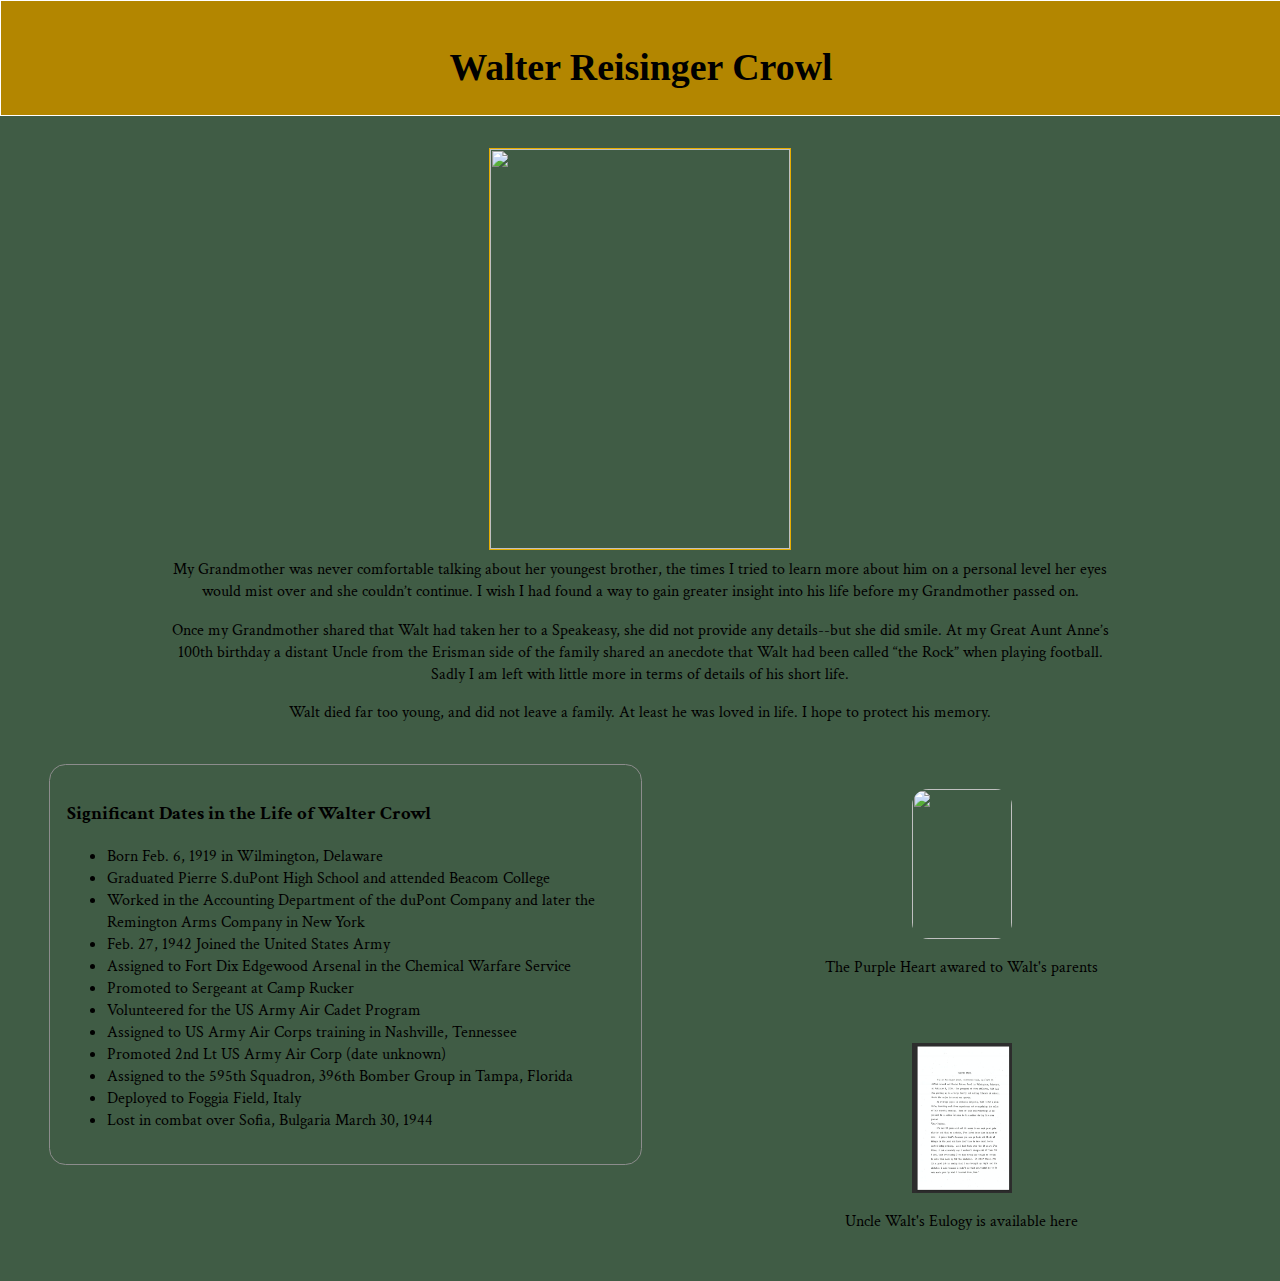
==== index.html @ 448b4d3b "clean up file names" ====
<!DOCTYPE html>
<html>
  <head>
    <meta charset="utf-8">
    <link rel="stylesheet" type="text/css" href="CSS/css_proj1.css">
    <link href='https://fonts.googleapis.com/css?family=Crimson+Text' rel='stylesheet' type='text/css'>
    <link href='https://fonts.googleapis.com/css?family=Old+Standard+TT' rel='stylesheet' type='text/css'>
    <title>Draft 31 May</title>
  </head>


  <body >

    <div class="heading">
      <h1> Walter Reisinger Crowl</h1>
    </div>



      <div>
        <img src="http://res.cloudinary.com/dpukqpbla/image/upload/v1464881760/Scan_tg2wca.jpg" class="top_photo" height="400em" width="300em">
      </div>


    <div class="intro">
      <p> My Grandmother was never comfortable talking about her youngest brother,
        the times I tried to learn more about him on a personal level her eyes would mist over
        and she couldn’t continue.  I wish I had found a way to gain greater insight
        into his life before my Grandmother passed on.</p>
      <p>Once my Grandmother shared that Walt had taken her to a Speakeasy, she did
        not provide any details--but she did smile.  At my Great Aunt Anne’s 100th birthday a distant
        Uncle from the Erisman side of the family shared an anecdote that Walt
        had been called “the Rock” when playing football. Sadly I am left with little more in terms of details of his short life.  </p>
      <p class="top_p">Walt died far too young, and did not leave a family.
        At least he was loved in life.  I hope to protect his memory.  </p>

    </div>

    <div class="main">  <!-- div for the overall container -->

    <div class="first">
      <h3>Significant Dates in the Life of Walter Crowl</h3>
      <ul>
        <li>Born Feb. 6, 1919 in Wilmington, Delaware</li>
        <li>Graduated Pierre S.duPont High School and attended Beacom College</li>
        <li>Worked in the Accounting Department of the duPont Company and later the Remington Arms Company in New York</li>
        <li>Feb. 27, 1942 Joined the United States Army</li>
        <li>Assigned to Fort Dix Edgewood Arsenal in the Chemical Warfare Service</li>
        <li>Promoted to Sergeant at Camp Rucker</li>
        <li>Volunteered for the US Army Air Cadet Program</li>
        <li>Assigned to US Army Air Corps training in Nashville, Tennessee</li>
        <li>Promoted 2nd Lt US Army Air Corp (date unknown)</li>
        <li>Assigned to the 595th Squadron, 396th Bomber Group in Tampa, Florida</li>
        <li>Deployed to Foggia Field, Italy</li>
        <li>Lost in combat over Sofia, Bulgaria March 30, 1944</li>
      </ul>
    </div>



    <div class="right_side">

    <div class="second">
      <a href="http://res.cloudinary.com/dpukqpbla/image/upload/v1464879552/20160602_103224_brcwg8.jpg">
      <img src="http://res.cloudinary.com/dpukqpbla/image/upload/c_limit,h_2448,w_1516/a_0/v1464879552/20160602_103224_brcwg8.jpg" class="img_1" height="150em" width="100em">
      <p id="second_p">The Purple Heart awared to Walt's parents</p></a>
    </div>



    <div class="third">
      <a href= "images/Walt_Eulogy.pdf" target="_blank"><img src="images/Walt_Eulogy.png" class="img_3" width= "100em" height="150em"></a>
      <p><a href= "images/Walt_Eulogy.pdf" target="_blank">Uncle Walt's Eulogy is available here</a></p>
    </div>


  </div>





    </div>





<!--
    <div class="footer">
      <h2>Footer</h2>
    </div> -->


  </body>
</html>
---- CSS/css_proj1.css ----
body {
   background-color: #405c45;
   font-family: 'Crimson Text', serif;
   font-size: 1.03em;
 }

 .heading {
   width: 100%;
   left: 0em;
   top: 0em;
   font-family: 'Old Standard TT', serif;
   font-size: 1.15em;
   border: 1px solid #FFFFFF;
   background-color: #b38600;
   color: #000000;
   position: absolute;;
   text-align: center;
   padding-top: 1em;
   padding-bottom: 0  ;
   /*padding: 5em auto 1em;*/
 }

.top_photo {
  position: relative;
  top: 8.5em;
  display: block;
  border: 1px solid #e6ac00;
  margin: 0 auto 0em;
}


 .intro {
   position: relative;
   top: 8em;
   display: block;
   width: 75%;
   /*border: 1px solid #0000ff;*/
   /*padding: 0.5em;*/
   margin: 0 auto 0;
   text-align: center;
 }
.main {
  position: relative;
  top: 7em;
  display: inline-block;
  width: 98%;
  /*border: 1px solid #0000ff;*/
  padding: 1em;
}

.first {
  border: 1px solid #8c8c8c;
  width: 45%;
  float: left;
  padding: 1em;
  margin-top: 1.5em;
  margin-left: 1.5em;
  border-radius: 1em;
}


.right_side {
  color: #000000;
  margin-right: 0.5em;
}


.second {
  /*border: 1px solid #ffffff;*/
  width: 45%;
  float: right;
  /*diplay: block;*/
  padding: 1em;
  text-align: center;
  margin-top: 2em;
}

.img_1 {
  /*width: 40%;*/
  /*float: right;*/
  display: block;
  margin: 0 auto 0;
  border-radius: 1em;
}

.img_2 {
  display: block;
  border: 1px solid yellow;
  float: right;
  margin: 0 auto 0;
}

a:link {
  text-decoration: none;
  color: #000000;
}

a:visited {
  text-decoration: none;
  color: #000000;
}

.third {
  /*border: 1px solid #ffffff;*/
  width: 45%;
  float: right;
  clear: right;
  padding: 1em;
  margin: 1em 0 0 0;
  text-align: center;
}

.img_3 {
  display: block;
  margin: 0 auto 0;
}


/*.footer {
  position: fixed;
  width: 100%;
  bottom: 0;
  border: 1px solid #FFFFFF;
  font-family: Arial;
  color: #FFFFFF;
  text-align: center;
  padding: 1em;
}*/
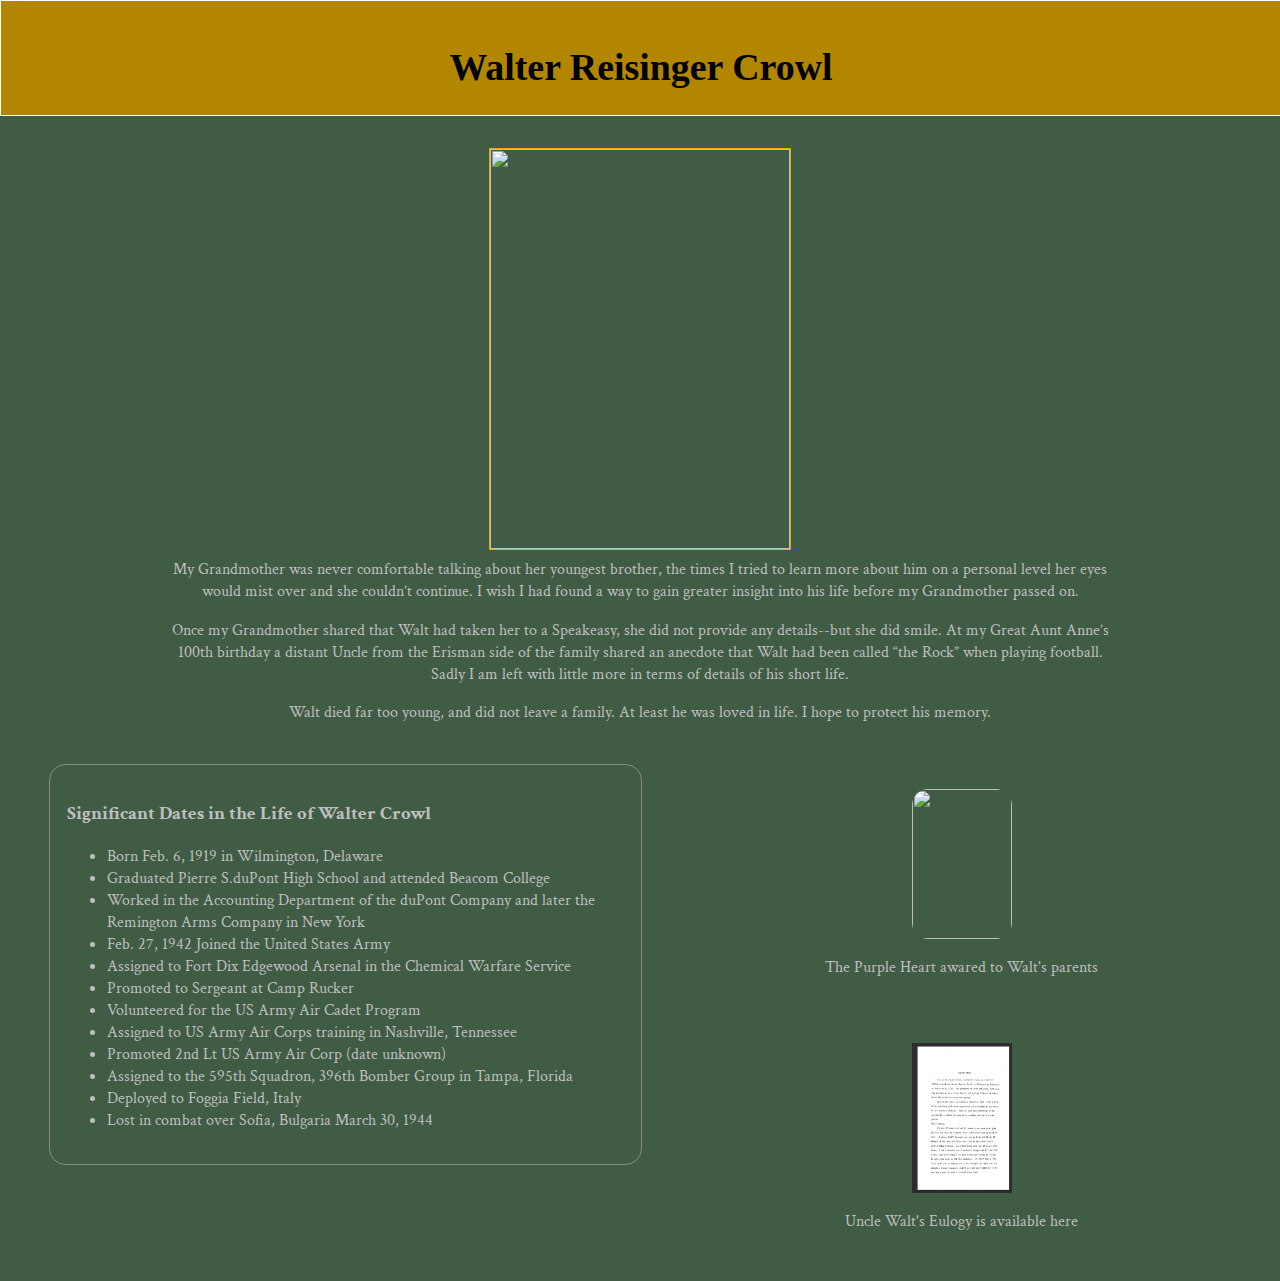
==== commit c3f684d5: "clean up code" ====
--- a/index.html
+++ b/index.html
@@ -8,19 +8,15 @@
     <title>Draft 31 May</title>
   </head>
 
-
   <body >
 
     <div class="heading">
       <h1> Walter Reisinger Crowl</h1>
     </div>
 
-
-
       <div>
         <img src="http://res.cloudinary.com/dpukqpbla/image/upload/v1464881760/Scan_tg2wca.jpg" class="top_photo" height="400em" width="300em">
       </div>
-
 
     <div class="intro">
       <p> My Grandmother was never comfortable talking about her youngest brother,
@@ -36,7 +32,7 @@
 
     </div>
 
-    <div class="main">  <!-- div for the overall container -->
+  <div class="main">
 
     <div class="first">
       <h3>Significant Dates in the Life of Walter Crowl</h3>
@@ -56,41 +52,20 @@
       </ul>
     </div>
 
+    <div class="right_side">
+      <div class="second">
+        <a href="http://res.cloudinary.com/dpukqpbla/image/upload/v1464879552/20160602_103224_brcwg8.jpg">
+        <img src="http://res.cloudinary.com/dpukqpbla/image/upload/c_limit,h_2448,w_1516/a_0/v1464879552/20160602_103224_brcwg8.jpg" class="img_1" height="150em" width="100em">
+        <p id="second_p">The Purple Heart awared to Walt's parents</p></a>
+      </div>
 
-
-    <div class="right_side">
-
-    <div class="second">
-      <a href="http://res.cloudinary.com/dpukqpbla/image/upload/v1464879552/20160602_103224_brcwg8.jpg">
-      <img src="http://res.cloudinary.com/dpukqpbla/image/upload/c_limit,h_2448,w_1516/a_0/v1464879552/20160602_103224_brcwg8.jpg" class="img_1" height="150em" width="100em">
-      <p id="second_p">The Purple Heart awared to Walt's parents</p></a>
+      <div class="third">
+        <a href= "images/Walt_Eulogy.pdf" target="_blank"><img src="images/Walt_Eulogy.png" class="img_3" width= "100em" height="150em"></a>
+        <p><a href= "images/Walt_Eulogy.pdf" target="_blank">Uncle Walt's Eulogy is available here</a></p>
+      </div>
     </div>
-
-
-
-    <div class="third">
-      <a href= "images/Walt_Eulogy.pdf" target="_blank"><img src="images/Walt_Eulogy.png" class="img_3" width= "100em" height="150em"></a>
-      <p><a href= "images/Walt_Eulogy.pdf" target="_blank">Uncle Walt's Eulogy is available here</a></p>
-    </div>
-
 
   </div>
 
-
-
-
-
-    </div>
-
-
-
-
-
-<!--
-    <div class="footer">
-      <h2>Footer</h2>
-    </div> -->
-
-
   </body>
 </html>
--- a/CSS/css_proj1.css
+++ b/CSS/css_proj1.css
@@ -2,6 +2,7 @@
    background-color: #405c45;
    font-family: 'Crimson Text', serif;
    font-size: 1.03em;
+   color: #bfbfbf;
  }
 
  .heading {
@@ -17,7 +18,6 @@
    text-align: center;
    padding-top: 1em;
    padding-bottom: 0  ;
-   /*padding: 5em auto 1em;*/
  }
 
 .top_photo {
@@ -34,8 +34,6 @@
    top: 8em;
    display: block;
    width: 75%;
-   /*border: 1px solid #0000ff;*/
-   /*padding: 0.5em;*/
    margin: 0 auto 0;
    text-align: center;
  }
@@ -44,7 +42,6 @@
   top: 7em;
   display: inline-block;
   width: 98%;
-  /*border: 1px solid #0000ff;*/
   padding: 1em;
 }
 
@@ -60,24 +57,25 @@
 
 
 .right_side {
-  color: #000000;
+  color: #bfbfbf;
   margin-right: 0.5em;
 }
 
 
 .second {
-  /*border: 1px solid #ffffff;*/
   width: 45%;
   float: right;
-  /*diplay: block;*/
   padding: 1em;
   text-align: center;
   margin-top: 2em;
+  color: #bfbfbf;
+}
+
+p {
+  color: #bfbfbf;
 }
 
 .img_1 {
-  /*width: 40%;*/
-  /*float: right;*/
   display: block;
   margin: 0 auto 0;
   border-radius: 1em;
@@ -92,16 +90,15 @@
 
 a:link {
   text-decoration: none;
-  color: #000000;
+  color: #bfbfbf;
 }
 
 a:visited {
   text-decoration: none;
-  color: #000000;
+  color: #bfbfbf;
 }
 
 .third {
-  /*border: 1px solid #ffffff;*/
   width: 45%;
   float: right;
   clear: right;
@@ -114,15 +111,3 @@
   display: block;
   margin: 0 auto 0;
 }
-
-
-/*.footer {
-  position: fixed;
-  width: 100%;
-  bottom: 0;
-  border: 1px solid #FFFFFF;
-  font-family: Arial;
-  color: #FFFFFF;
-  text-align: center;
-  padding: 1em;
-}*/
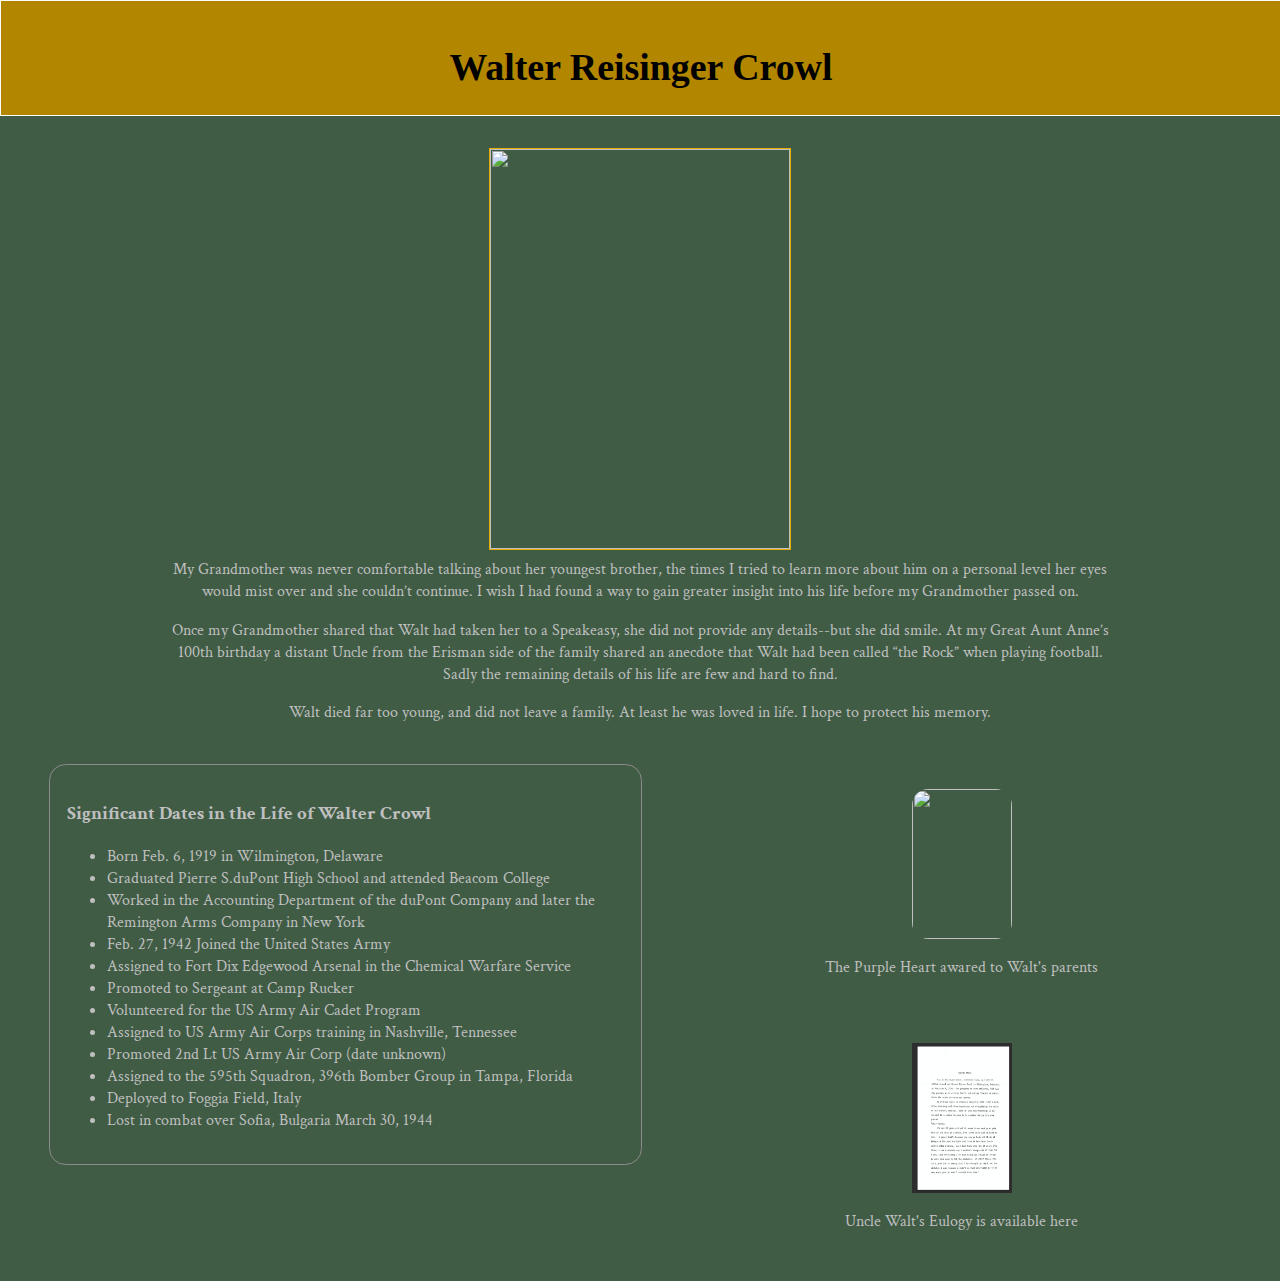
==== commit 43405c1d: "write a better tribute" ====
--- a/index.html
+++ b/index.html
@@ -26,7 +26,7 @@
       <p>Once my Grandmother shared that Walt had taken her to a Speakeasy, she did
         not provide any details--but she did smile.  At my Great Aunt Anne’s 100th birthday a distant
         Uncle from the Erisman side of the family shared an anecdote that Walt
-        had been called “the Rock” when playing football. Sadly I am left with little more in terms of details of his short life.  </p>
+        had been called “the Rock” when playing football. Sadly the remaining details of his life are few and hard to find.  </p>
       <p class="top_p">Walt died far too young, and did not leave a family.
         At least he was loved in life.  I hope to protect his memory.  </p>
 
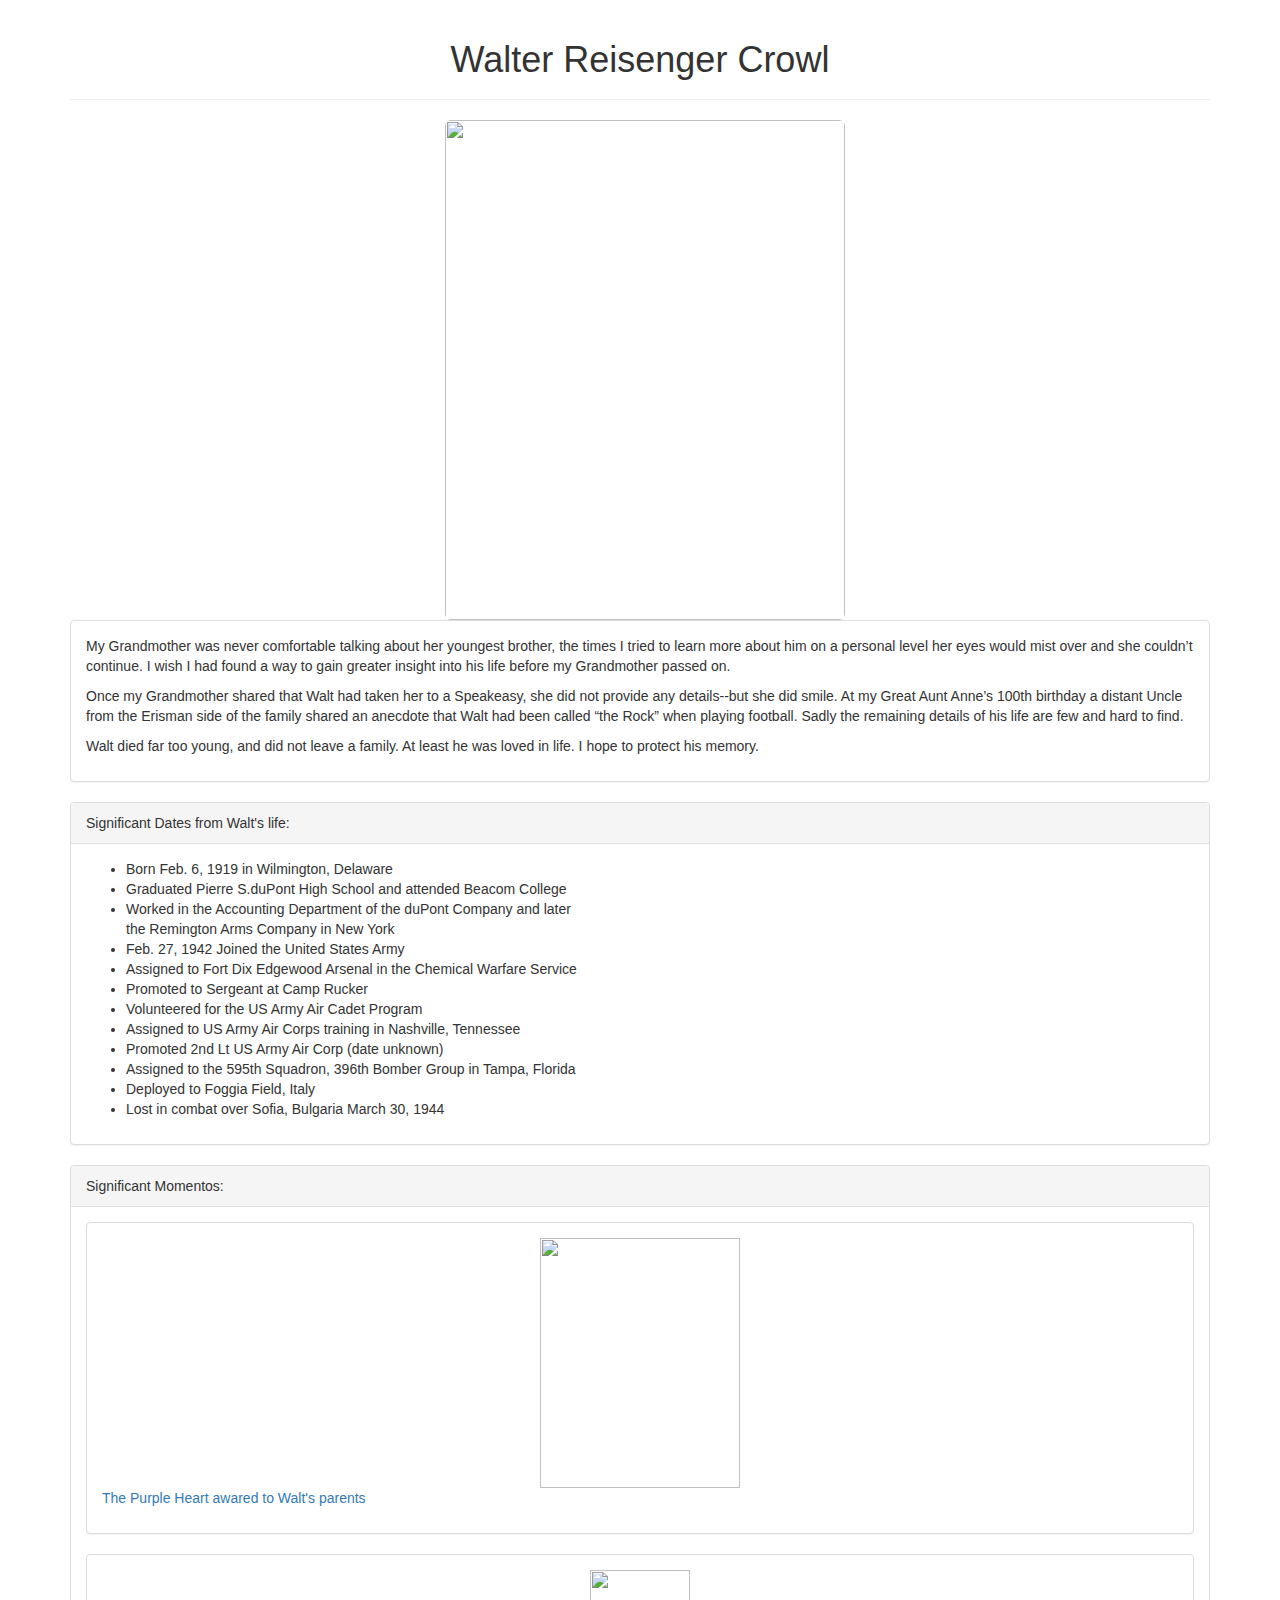
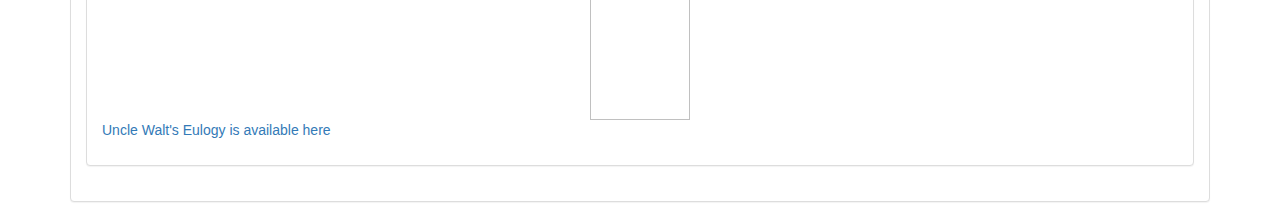
==== commit 2c4308b4: "keep working" ====
--- a/index.html
+++ b/index.html
@@ -2,70 +2,106 @@
 <html>
   <head>
     <meta charset="utf-8">
-    <link rel="stylesheet" type="text/css" href="CSS/css_proj1.css">
-    <link href='https://fonts.googleapis.com/css?family=Crimson+Text' rel='stylesheet' type='text/css'>
-    <link href='https://fonts.googleapis.com/css?family=Old+Standard+TT' rel='stylesheet' type='text/css'>
-    <title>Draft 31 May</title>
+    <meta name="viewport" content="width=device-width, initial-scale=1.0">
+    <link rel="stylesheet" href="http://maxcdn.bootstrapcdn.com/bootstrap/3.3.6/css/bootstrap.min.css">
+    <script src="https://ajax.googleapis.com/ajax/libs/jquery/1.12.0/jquery.min.js"></script>
+    <script src="http://maxcdn.bootstrapcdn.com/bootstrap/3.3.6/js/bootstrap.min.js"></script>
+    <link rel="stylesheet" href="css/css_16jun.css">
+    <title>Tribute to Walt</title>
   </head>
+  <body>
+    <div class="container"> <!-- upper portion for photo -->
 
-  <body >
-
-    <div class="heading">
-      <h1> Walter Reisinger Crowl</h1>
-    </div>
-
-      <div>
-        <img src="http://res.cloudinary.com/dpukqpbla/image/upload/v1464881760/Scan_tg2wca.jpg" class="top_photo" height="400em" width="300em">
+      <div class="page-header">
+      <h1 class="text-center">Walter Reisenger Crowl</h1>
       </div>
 
-    <div class="intro">
-      <p> My Grandmother was never comfortable talking about her youngest brother,
-        the times I tried to learn more about him on a personal level her eyes would mist over
-        and she couldn’t continue.  I wish I had found a way to gain greater insight
-        into his life before my Grandmother passed on.</p>
-      <p>Once my Grandmother shared that Walt had taken her to a Speakeasy, she did
-        not provide any details--but she did smile.  At my Great Aunt Anne’s 100th birthday a distant
-        Uncle from the Erisman side of the family shared an anecdote that Walt
-        had been called “the Rock” when playing football. Sadly the remaining details of his life are few and hard to find.  </p>
-      <p class="top_p">Walt died far too young, and did not leave a family.
-        At least he was loved in life.  I hope to protect his memory.  </p>
-
-    </div>
-
-  <div class="main">
-
-    <div class="first">
-      <h3>Significant Dates in the Life of Walter Crowl</h3>
-      <ul>
-        <li>Born Feb. 6, 1919 in Wilmington, Delaware</li>
-        <li>Graduated Pierre S.duPont High School and attended Beacom College</li>
-        <li>Worked in the Accounting Department of the duPont Company and later the Remington Arms Company in New York</li>
-        <li>Feb. 27, 1942 Joined the United States Army</li>
-        <li>Assigned to Fort Dix Edgewood Arsenal in the Chemical Warfare Service</li>
-        <li>Promoted to Sergeant at Camp Rucker</li>
-        <li>Volunteered for the US Army Air Cadet Program</li>
-        <li>Assigned to US Army Air Corps training in Nashville, Tennessee</li>
-        <li>Promoted 2nd Lt US Army Air Corp (date unknown)</li>
-        <li>Assigned to the 595th Squadron, 396th Bomber Group in Tampa, Florida</li>
-        <li>Deployed to Foggia Field, Italy</li>
-        <li>Lost in combat over Sofia, Bulgaria March 30, 1944</li>
-      </ul>
-    </div>
-
-    <div class="right_side">
-      <div class="second">
-        <a href="http://res.cloudinary.com/dpukqpbla/image/upload/v1464879552/20160602_103224_brcwg8.jpg">
-        <img src="http://res.cloudinary.com/dpukqpbla/image/upload/c_limit,h_2448,w_1516/a_0/v1464879552/20160602_103224_brcwg8.jpg" class="img_1" height="150em" width="100em">
-        <p id="second_p">The Purple Heart awared to Walt's parents</p></a>
-      </div>
-
-      <div class="third">
-        <a href= "images/Walt_Eulogy.pdf" target="_blank"><img src="images/Walt_Eulogy.png" class="img_3" width= "100em" height="150em"></a>
-        <p><a href= "images/Walt_Eulogy.pdf" target="_blank">Uncle Walt's Eulogy is available here</a></p>
+      <div class="row">
+        <div class="col-md-4"></div>
+        <img src="http://res.cloudinary.com/dpukqpbla/image/upload/v1464881760/May%20Projects/Scan_tg2wca.jpg" class="img-rounded" id="top_photo" height="500em" width="400em">
       </div>
     </div>
 
-  </div>
+
+    <div class="container" id="intro_body">
+        <div class=" panel panel-default">
+          <div class="panel-body">
+            <p> My Grandmother was never comfortable talking about her youngest brother,
+              the times I tried to learn more about him on a personal level her eyes would mist over
+              and she couldn’t continue.  I wish I had found a way to gain greater insight
+              into his life before my Grandmother passed on.</p>
+            <p>Once my Grandmother shared that Walt had taken her to a Speakeasy, she did
+              not provide any details--but she did smile.  At my Great Aunt Anne’s 100th birthday a distant
+              Uncle from the Erisman side of the family shared an anecdote that Walt
+              had been called “the Rock” when playing football. Sadly the remaining details of his life are few and hard to find.  </p>
+            <p class="top_p">Walt died far too young, and did not leave a family.
+              At least he was loved in life.  I hope to protect his memory.  </p>
+
+          </div>
+        </div>
+
+      </div>
+
+      <div class="container" id="main_body">
+        <div class="panel panel-default">
+          <div class="panel-heading" id="headings1">Significant Dates from Walt's life: </div>
+          <div class="panel-body" id="left_panel">
+            <ul>
+              <li>Born Feb. 6, 1919 in Wilmington, Delaware</li>
+              <li>Graduated Pierre S.duPont High School and attended Beacom College</li>
+              <li>Worked in the Accounting Department of the duPont Company and later<br> the Remington Arms Company in New York</li>
+              <li>Feb. 27, 1942 Joined the United States Army</li>
+              <li>Assigned to Fort Dix Edgewood Arsenal in the Chemical Warfare Service</li>
+              <li>Promoted to Sergeant at Camp Rucker</li>
+              <li>Volunteered for the US Army Air Cadet Program</li>
+              <li>Assigned to US Army Air Corps training in Nashville, Tennessee</li>
+              <li>Promoted 2nd Lt US Army Air Corp (date unknown)</li>
+              <li>Assigned to the 595th Squadron, 396th Bomber Group in Tampa, Florida</li>
+              <li>Deployed to Foggia Field, Italy</li>
+              <li>Lost in combat over Sofia, Bulgaria March 30, 1944</li>
+            </ul>
+          </div>
+        </div>
+
+
+
+
+
+
+        <div class="panel panel-default" id="right_panel">
+          <div class="panel-heading" id="headings2">Significant Momentos: </div>
+
+          <div class="panel-body">
+
+            <div class="panel panel-default" id="upper_right_panel">
+              <div class="panel-body">
+                <a href="http://res.cloudinary.com/dpukqpbla/image/upload/v1464879552/May%20Projects/20160602_103224_brcwg8.jpg">
+                <img src="http://res.cloudinary.com/dpukqpbla/image/upload/a_0/v1464879552/May%20Projects/20160602_103224_brcwg8.jpg" class="center-block" id="purple_heart" height="250em" width="200em">
+                <p id="second_p">The Purple Heart awared to Walt's parents</p></a>
+              </div>
+
+            </div>
+            <div class="panel panel-default center-block" id="lower_right_panel">
+              <div class="panel-body">
+                  <a href= "http://res.cloudinary.com/dpukqpbla/image/upload/v1466090250/May%20Projects/Walt_Eulogy.pdf" target="_blank"><img src="http://res.cloudinary.com/dpukqpbla/image/upload/v1466090416/May%20Projects/Image_Walt_Eulogy.png" class="center-block" id="eulogy_image" width= "100em" height="150em"></a>
+                  <p><a href= "http://res.cloudinary.com/dpukqpbla/image/upload/v1466090250/May%20Projects/Walt_Eulogy.pdf" target="_blank">Uncle Walt's Eulogy is available here</a></p>
+
+
+
+              </div>
+            </div>
+
+
+
+
+
+
+          </div>
+        </div>
+      </div>
+
+
+
 
   </body>
 </html>
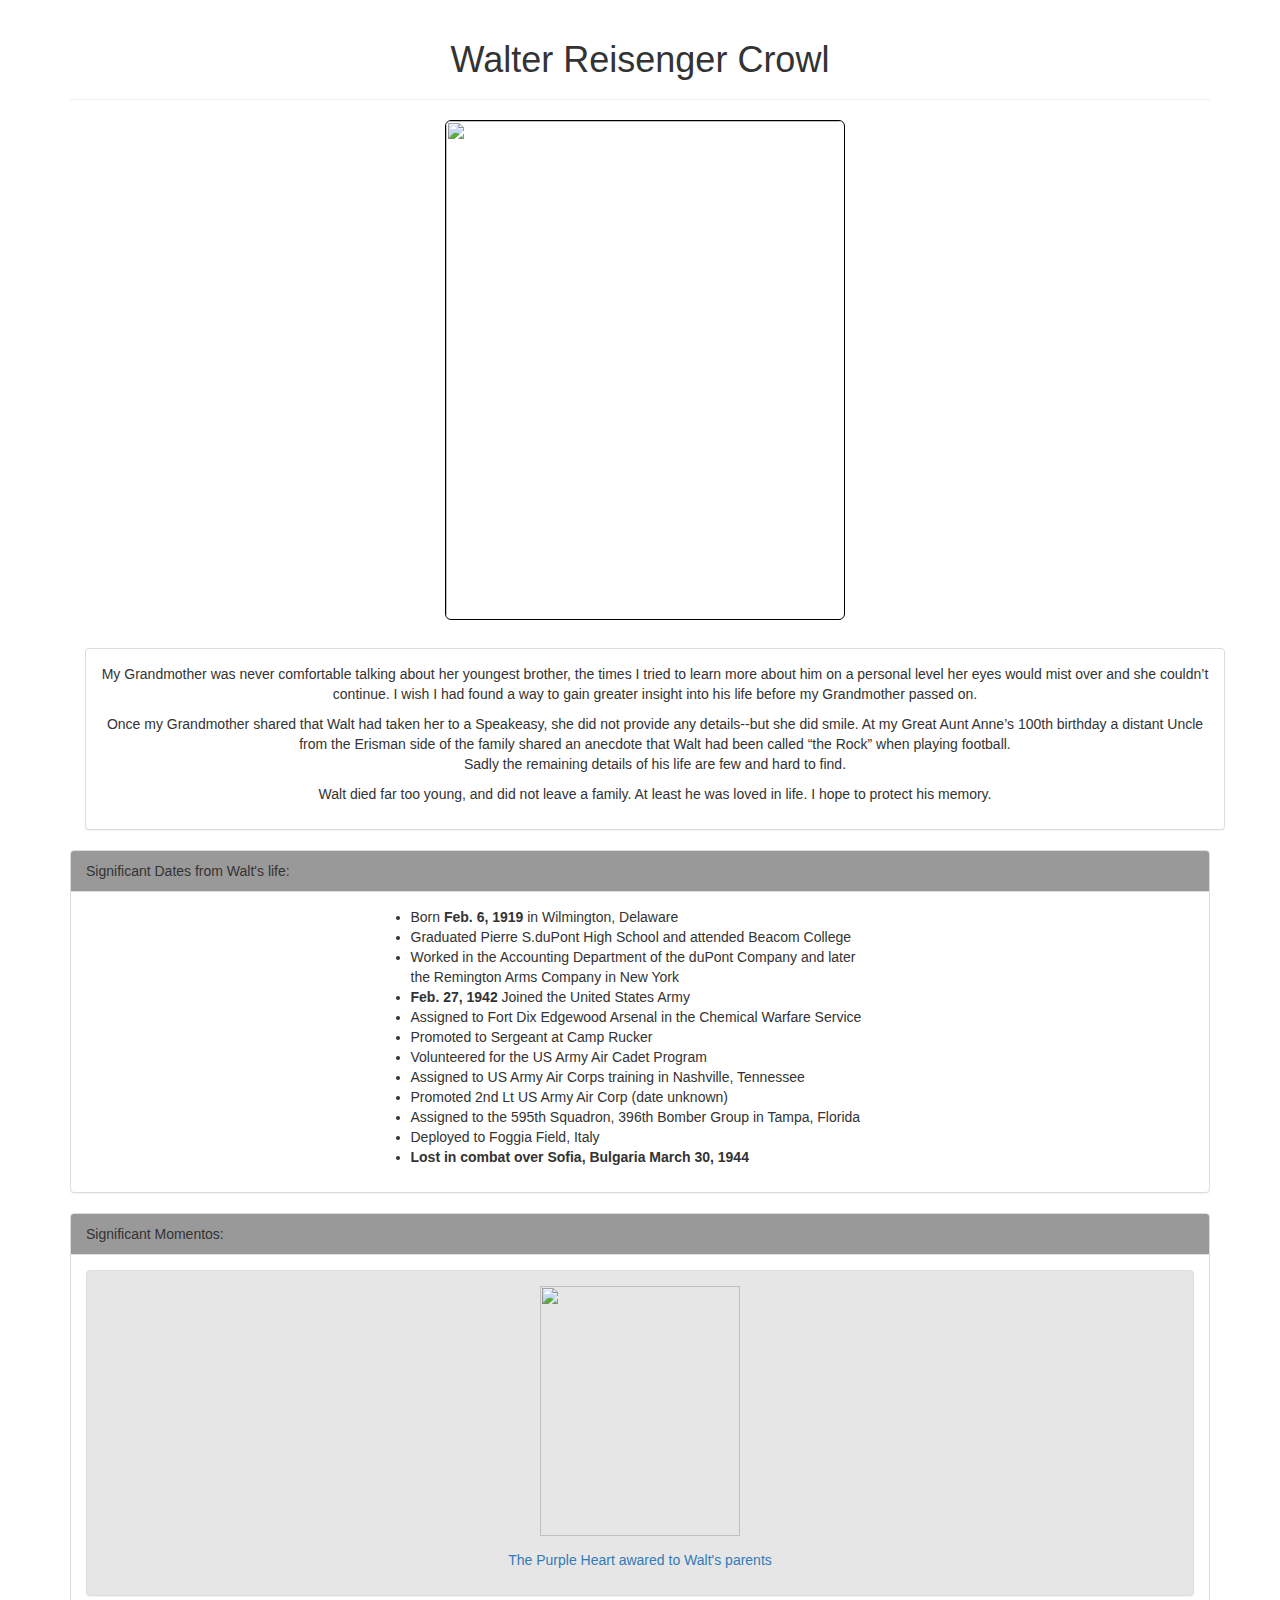
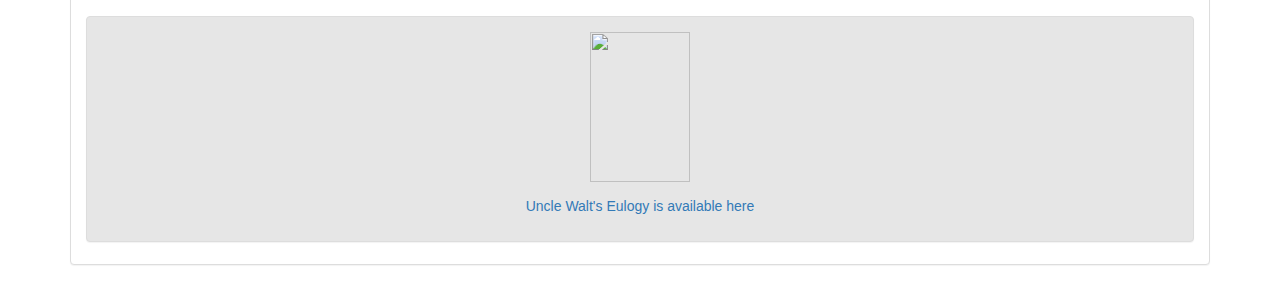
==== commit a70a680f: "tighten up" ====
--- a/index.html
+++ b/index.html
@@ -6,9 +6,50 @@
     <link rel="stylesheet" href="http://maxcdn.bootstrapcdn.com/bootstrap/3.3.6/css/bootstrap.min.css">
     <script src="https://ajax.googleapis.com/ajax/libs/jquery/1.12.0/jquery.min.js"></script>
     <script src="http://maxcdn.bootstrapcdn.com/bootstrap/3.3.6/js/bootstrap.min.js"></script>
-    <link rel="stylesheet" href="css/css_16jun.css">
+
     <title>Tribute to Walt</title>
+
+    <style>
+
+    #top_photo {
+      border: solid 1px #000000;
+    }
+
+    #intro_body {
+      margin: 2em 10em 0 5em;
+      margin-right: 10em;
+      text-align: center;
+    }
+
+    #headings {
+      background-color: #999999;
+    }
+
+    #upper_right_panel {
+      background-color: #e6e6e6;
+      text-align: center;
+    }
+
+    #purple_heart {
+      margin-bottom: 1em;
+    }
+
+    #lower_right_panel {
+      margin-bottom: 0.5em;
+      text-align: center;
+      background-color: #e6e6e6;
+    }
+
+    #eulogy_image {
+      margin-bottom: 1em;
+    }
+
+    </style>
   </head>
+
+
+
+
   <body>
     <div class="container"> <!-- upper portion for photo -->
 
@@ -33,24 +74,27 @@
             <p>Once my Grandmother shared that Walt had taken her to a Speakeasy, she did
               not provide any details--but she did smile.  At my Great Aunt Anne’s 100th birthday a distant
               Uncle from the Erisman side of the family shared an anecdote that Walt
-              had been called “the Rock” when playing football. Sadly the remaining details of his life are few and hard to find.  </p>
+              had been called “the Rock” when playing football. <br>Sadly the remaining details of his life are few and hard to find.  </p>
             <p class="top_p">Walt died far too young, and did not leave a family.
               At least he was loved in life.  I hope to protect his memory.  </p>
-
           </div>
         </div>
-
       </div>
 
       <div class="container" id="main_body">
         <div class="panel panel-default">
-          <div class="panel-heading" id="headings1">Significant Dates from Walt's life: </div>
+          <div class="panel-heading" id="headings">Significant Dates from Walt's life: </div>
           <div class="panel-body" id="left_panel">
+
+          <div class="row">
+            <div class="col-md-3"></div>
+            <div class="col-md-6">
+
             <ul>
-              <li>Born Feb. 6, 1919 in Wilmington, Delaware</li>
+              <li>Born <strong>Feb. 6, 1919</strong> in Wilmington, Delaware</li>
               <li>Graduated Pierre S.duPont High School and attended Beacom College</li>
               <li>Worked in the Accounting Department of the duPont Company and later<br> the Remington Arms Company in New York</li>
-              <li>Feb. 27, 1942 Joined the United States Army</li>
+              <li><strong>Feb. 27, 1942</strong> Joined the United States Army</li>
               <li>Assigned to Fort Dix Edgewood Arsenal in the Chemical Warfare Service</li>
               <li>Promoted to Sergeant at Camp Rucker</li>
               <li>Volunteered for the US Army Air Cadet Program</li>
@@ -58,50 +102,38 @@
               <li>Promoted 2nd Lt US Army Air Corp (date unknown)</li>
               <li>Assigned to the 595th Squadron, 396th Bomber Group in Tampa, Florida</li>
               <li>Deployed to Foggia Field, Italy</li>
-              <li>Lost in combat over Sofia, Bulgaria March 30, 1944</li>
+              <li><strong>Lost in combat over Sofia, Bulgaria March 30, 1944</strong></li>
             </ul>
+            </div>
+            </div>
           </div>
         </div>
 
-
-
-
-
-
         <div class="panel panel-default" id="right_panel">
-          <div class="panel-heading" id="headings2">Significant Momentos: </div>
-
+          <div class="panel-heading" id="headings">Significant Momentos: </div>
           <div class="panel-body">
 
             <div class="panel panel-default" id="upper_right_panel">
               <div class="panel-body">
-                <a href="http://res.cloudinary.com/dpukqpbla/image/upload/v1464879552/May%20Projects/20160602_103224_brcwg8.jpg">
-                <img src="http://res.cloudinary.com/dpukqpbla/image/upload/a_0/v1464879552/May%20Projects/20160602_103224_brcwg8.jpg" class="center-block" id="purple_heart" height="250em" width="200em">
+                <a href="http://res.cloudinary.com/dpukqpbla/image/upload/v1464879552/May%20Projects/20160602_103224_brcwg8.jpg" target="_blank">
+                <img src="http://res.cloudinary.com/dpukqpbla/image/upload/a_0/v1464879552/May%20Projects/20160602_103224_brcwg8.jpg"
+                class="center-block" id="purple_heart" height="250em" width="200em">
                 <p id="second_p">The Purple Heart awared to Walt's parents</p></a>
-              </div>
-
-            </div>
-            <div class="panel panel-default center-block" id="lower_right_panel">
-              <div class="panel-body">
-                  <a href= "http://res.cloudinary.com/dpukqpbla/image/upload/v1466090250/May%20Projects/Walt_Eulogy.pdf" target="_blank"><img src="http://res.cloudinary.com/dpukqpbla/image/upload/v1466090416/May%20Projects/Image_Walt_Eulogy.png" class="center-block" id="eulogy_image" width= "100em" height="150em"></a>
-                  <p><a href= "http://res.cloudinary.com/dpukqpbla/image/upload/v1466090250/May%20Projects/Walt_Eulogy.pdf" target="_blank">Uncle Walt's Eulogy is available here</a></p>
-
-
-
               </div>
             </div>
 
-
-
-
-
-
+            <div class="panel panel-default center-block" id="lower_right_panel">
+              <div class="panel-body">
+                  <a href= "http://res.cloudinary.com/dpukqpbla/image/upload/v1466090250/May%20Projects/Walt_Eulogy.pdf" target="_blank">
+                    <img src="http://res.cloudinary.com/dpukqpbla/image/upload/v1466090416/May%20Projects/Image_Walt_Eulogy.png"
+                    class="center-block" id="eulogy_image" width= "100em" height="150em"></a>
+                  <p><a href= "http://res.cloudinary.com/dpukqpbla/image/upload/v1466090250/May%20Projects/Walt_Eulogy.pdf"
+                    target="_blank">Uncle Walt's Eulogy is available here</a></p>
+              </div>
+            </div>
+          </div>
           </div>
         </div>
-      </div>
-
-
-
 
   </body>
 </html>
